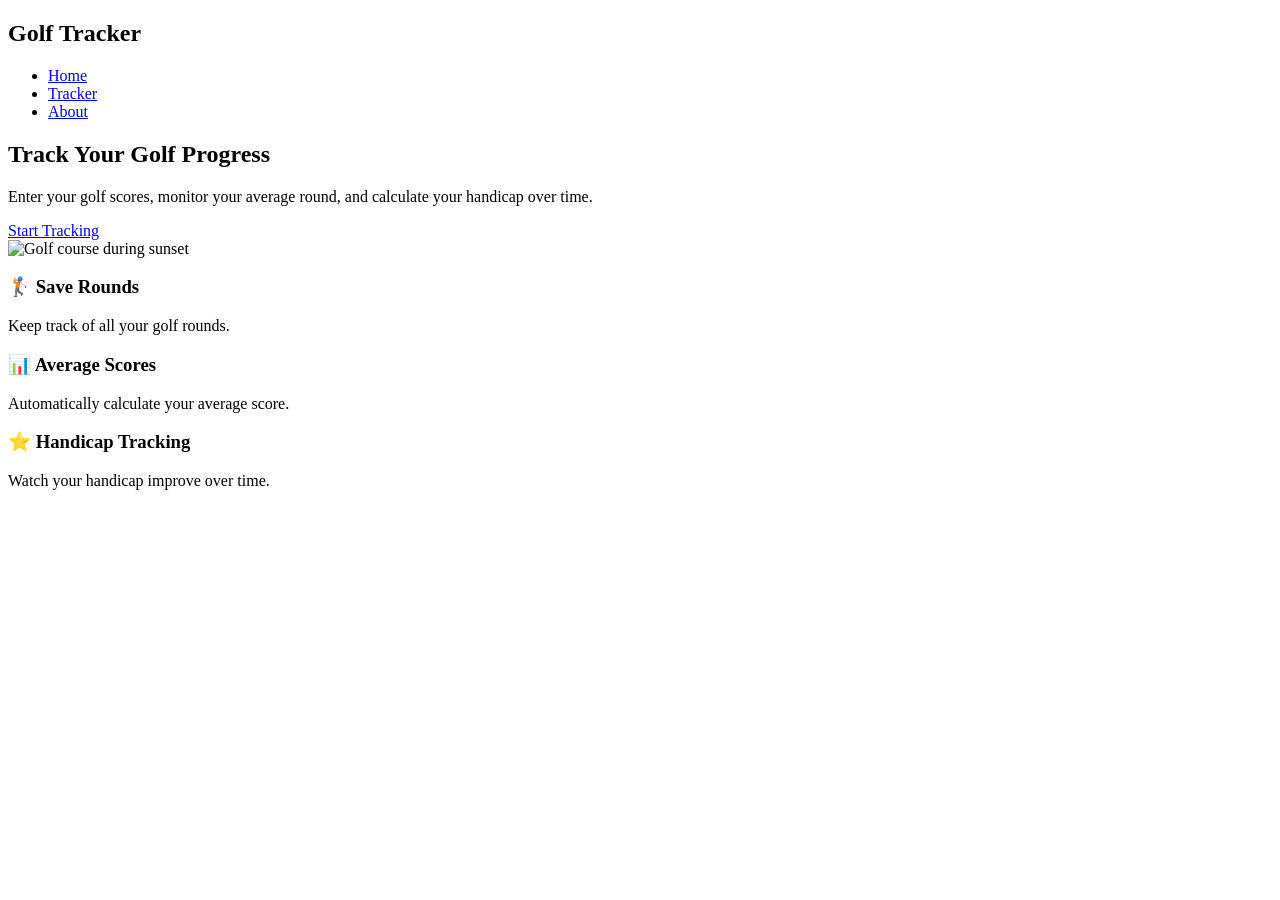
==== index.html @ 3ca9aba5 "Update index.html" ====
<!DOCTYPE html>
<html lang="en">
<head>
    <meta charset="UTF-8">
    <meta name="viewport" content="width=device-width, initial-scale=1.0">
    <title>Golf Handicap Round Tracker</title>

    <link rel="stylesheet" href="style.css">

    <!-- Google Font -->
    <link href="https://fonts.googleapis.com/css2?family=Poppins:wght@300;500;700&display=swap" rel="stylesheet">
</head>
<body>
    <!-- NAVIGATION -->
    <nav>
        <h1>Golf Tracker</h1>

        <ul>
            <li><a href="index.html">Home</a></li>
            <li><a href="tracker.html">Tracker</a></li>
            <li><a href="about.html">About</a></li>
        </ul>
    </nav>
     <!-- HERO -->
     <section class="hero">

        <div class="hero-text">
            <h2>Track Your Golf Progress</h2>

            <p>
                Enter your golf scores, monitor your average round,
                and calculate your handicap over time.
            </p>

            <a href="tracker.html" class="btn">
                Start Tracking
            </a>
        </div>

        <img src="images/golf.jpg"
             alt="Golf course during sunset">

    </section>

    <!-- FEATURES -->
    <section class="features">

        <div class="card">
            <h3>🏌️ Save Rounds</h3>
            <p>Keep track of all your golf rounds.</p>
        </div>

        <div class="card">
            <h3>📊 Average Scores</h3>
            <p>Automatically calculate your average score.</p>
        </div>

        <div class="card">
            <h3>⭐ Handicap Tracking</h3>
            <p>Watch your handicap improve over time.</p>
        </div>

    </section>

</body>
</html>
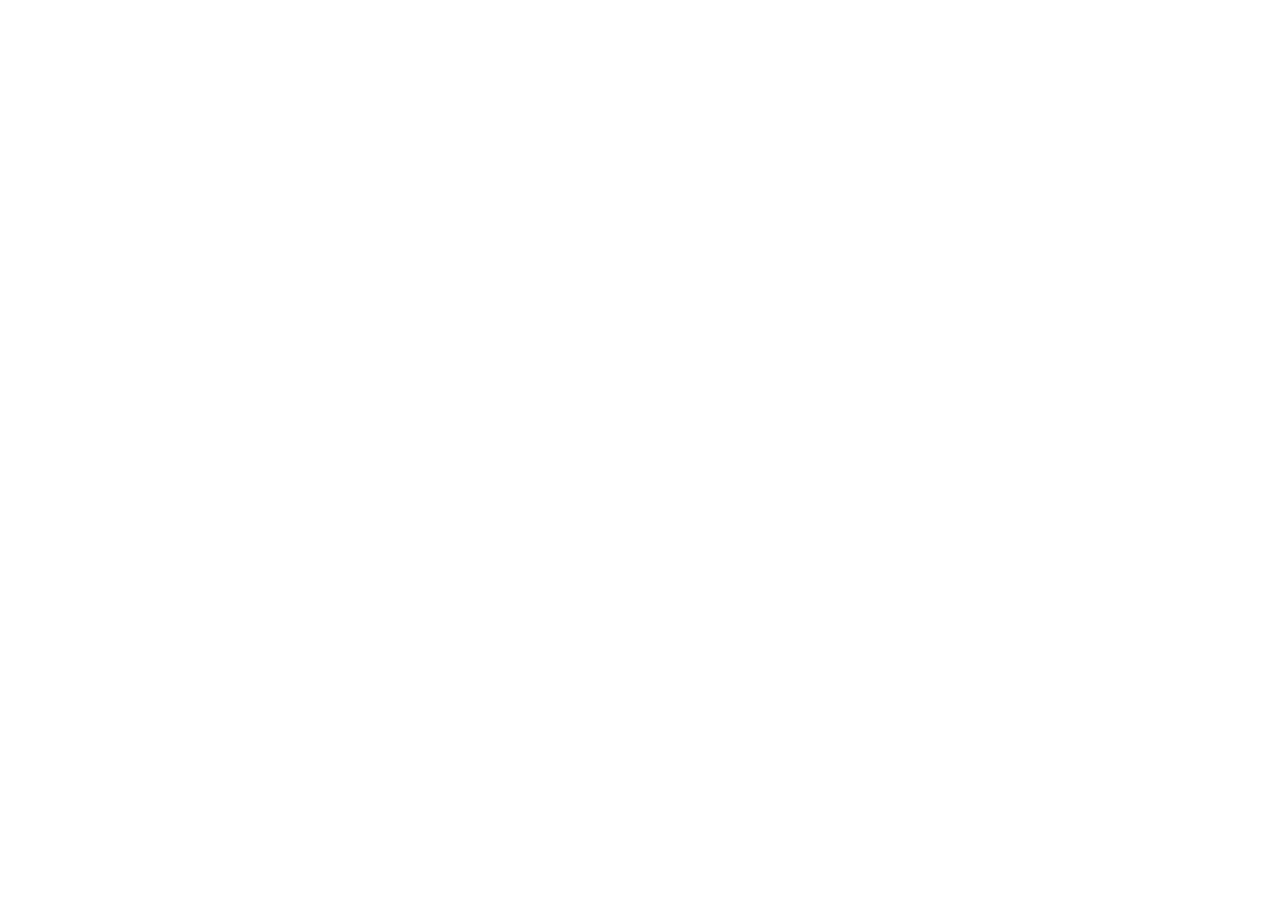
==== commit 5ff1dadf: "Update index.html" ====
--- a/index.html
+++ b/index.html
@@ -11,56 +11,4 @@
     <link href="https://fonts.googleapis.com/css2?family=Poppins:wght@300;500;700&display=swap" rel="stylesheet">
 </head>
 <body>
-    <!-- NAVIGATION -->
-    <nav>
-        <h1>Golf Tracker</h1>
 
-        <ul>
-            <li><a href="index.html">Home</a></li>
-            <li><a href="tracker.html">Tracker</a></li>
-            <li><a href="about.html">About</a></li>
-        </ul>
-    </nav>
-     <!-- HERO -->
-     <section class="hero">
-
-        <div class="hero-text">
-            <h2>Track Your Golf Progress</h2>
-
-            <p>
-                Enter your golf scores, monitor your average round,
-                and calculate your handicap over time.
-            </p>
-
-            <a href="tracker.html" class="btn">
-                Start Tracking
-            </a>
-        </div>
-
-        <img src="images/golf.jpg"
-             alt="Golf course during sunset">
-
-    </section>
-
-    <!-- FEATURES -->
-    <section class="features">
-
-        <div class="card">
-            <h3>🏌️ Save Rounds</h3>
-            <p>Keep track of all your golf rounds.</p>
-        </div>
-
-        <div class="card">
-            <h3>📊 Average Scores</h3>
-            <p>Automatically calculate your average score.</p>
-        </div>
-
-        <div class="card">
-            <h3>⭐ Handicap Tracking</h3>
-            <p>Watch your handicap improve over time.</p>
-        </div>
-
-    </section>
-
-</body>
-</html>
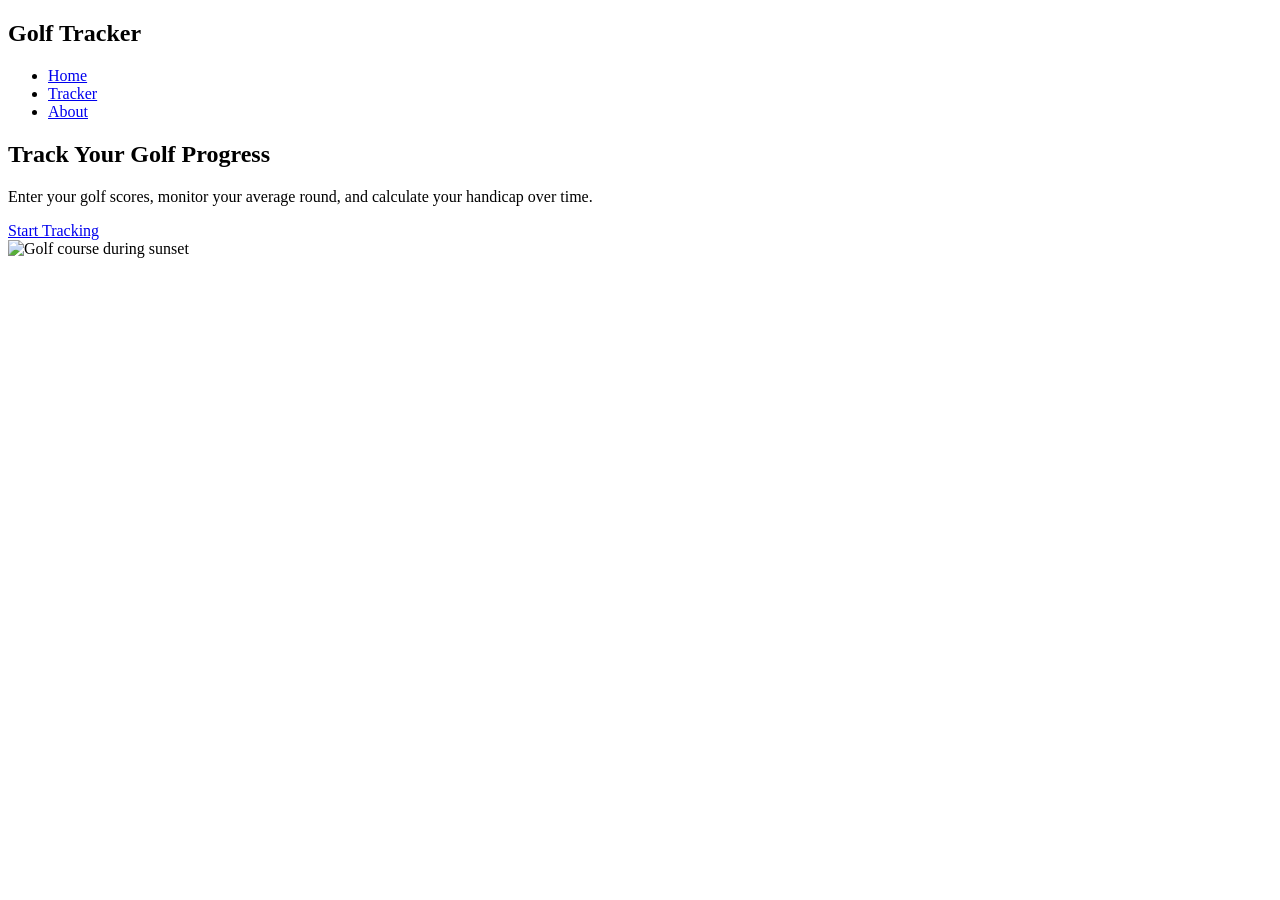
==== commit 2769cd8e: "Update index.html" ====
--- a/index.html
+++ b/index.html
@@ -11,4 +11,35 @@
     <link href="https://fonts.googleapis.com/css2?family=Poppins:wght@300;500;700&display=swap" rel="stylesheet">
 </head>
 <body>
+   <!-- NAVIGATION -->
+   <nav>
+    <h1>Golf Tracker</h1>
 
+    <ul>
+        <li><a href="index.html">Home</a></li>
+        <li><a href="tracker.html">Tracker</a></li>
+        <li><a href="about.html">About</a></li>
+    </ul>
+</nav>
+
+<!-- HERO -->
+<section class="hero">
+
+    <div class="hero-text">
+        <h2>Track Your Golf Progress</h2>
+
+        <p>
+            Enter your golf scores, monitor your average round,
+            and calculate your handicap over time.
+        </p>
+
+        <a href="tracker.html" class="btn">
+            Start Tracking
+        </a>
+    </div>
+
+    <img src="images/golf.jpg"
+         alt="Golf course during sunset">
+
+</section>
+
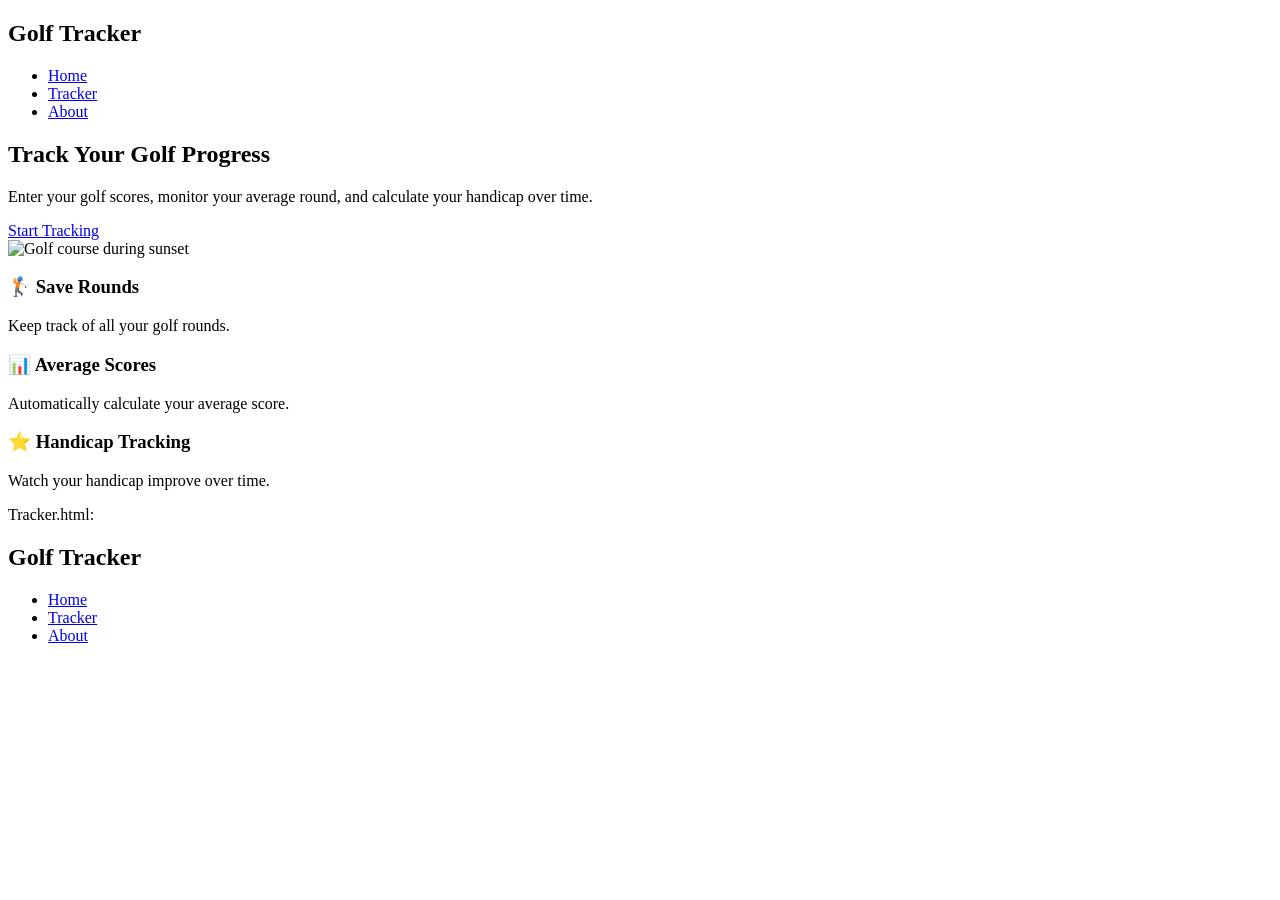
==== commit 2c69b1b2: "Update index.html" ====
--- a/index.html
+++ b/index.html
@@ -42,4 +42,49 @@
          alt="Golf course during sunset">
 
 </section>
+   <!-- FEATURES -->
+   <section class="features">
 
+    <div class="card">
+        <h3>🏌️ Save Rounds</h3>
+        <p>Keep track of all your golf rounds.</p>
+    </div>
+
+    <div class="card">
+        <h3>📊 Average Scores</h3>
+        <p>Automatically calculate your average score.</p>
+    </div>
+
+    <div class="card">
+        <h3>⭐ Handicap Tracking</h3>
+        <p>Watch your handicap improve over time.</p>
+    </div>
+
+</section>
+
+</body>
+</html>
+
+Tracker.html: 
+<!DOCTYPE html>
+<html lang="en">
+<head>
+<meta charset="UTF-8">
+<meta name="viewport" content="width=device-width, initial-scale=1.0">
+<title>Round Tracker</title>
+
+<link rel="stylesheet" href="style.css">
+</head>
+<body>
+
+<!-- NAV -->
+<nav>
+    <h1>Golf Tracker</h1>
+
+    <ul>
+        <li><a href="index.html">Home</a></li>
+        <li><a href="tracker.html">Tracker</a></li>
+        <li><a href="about.html">About</a></li>
+    </ul>
+</nav>
+
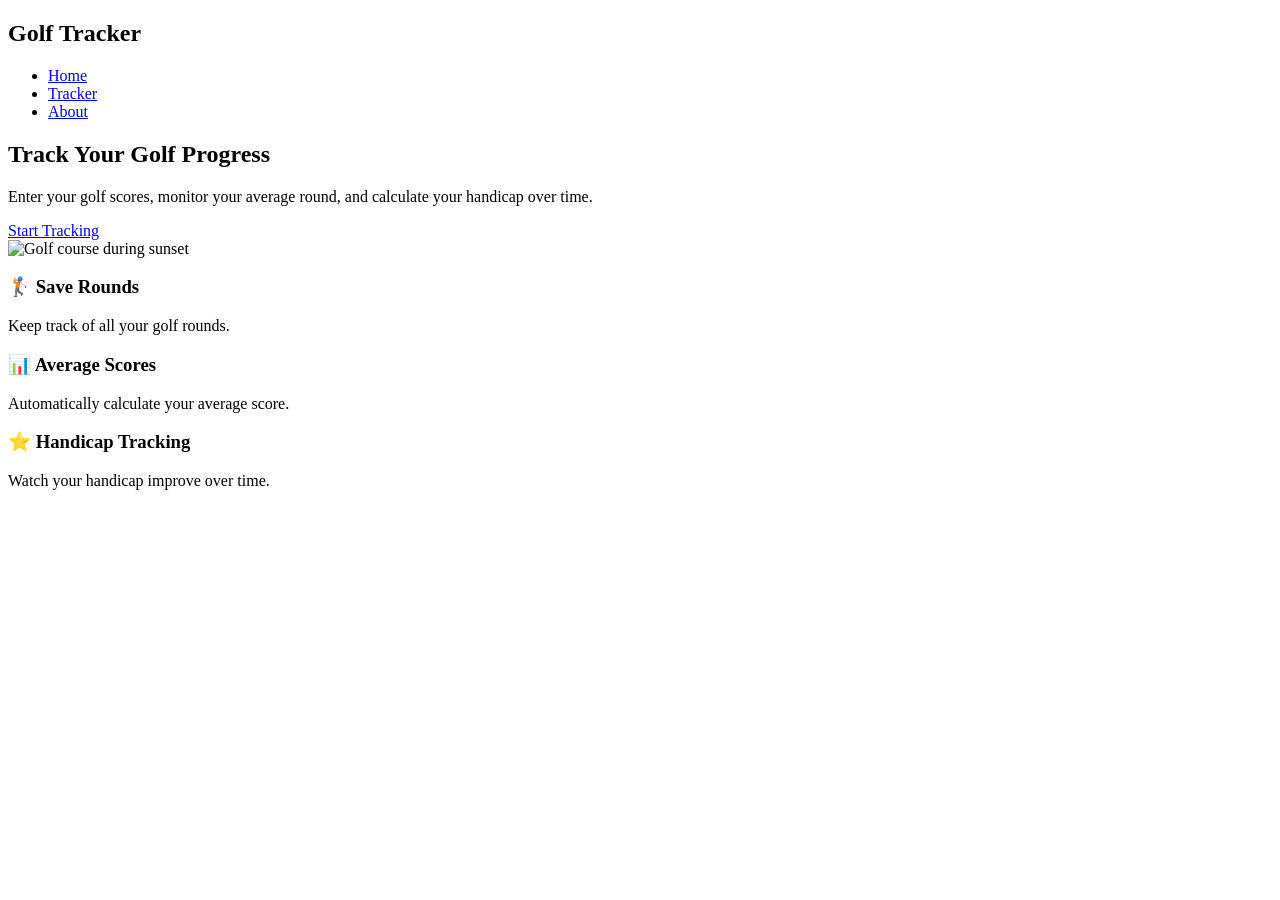
==== commit 2848fc1f: "Update index.html" ====
--- a/index.html
+++ b/index.html
@@ -65,26 +65,3 @@
 </body>
 </html>
 
-Tracker.html: 
-<!DOCTYPE html>
-<html lang="en">
-<head>
-<meta charset="UTF-8">
-<meta name="viewport" content="width=device-width, initial-scale=1.0">
-<title>Round Tracker</title>
-
-<link rel="stylesheet" href="style.css">
-</head>
-<body>
-
-<!-- NAV -->
-<nav>
-    <h1>Golf Tracker</h1>
-
-    <ul>
-        <li><a href="index.html">Home</a></li>
-        <li><a href="tracker.html">Tracker</a></li>
-        <li><a href="about.html">About</a></li>
-    </ul>
-</nav>
-
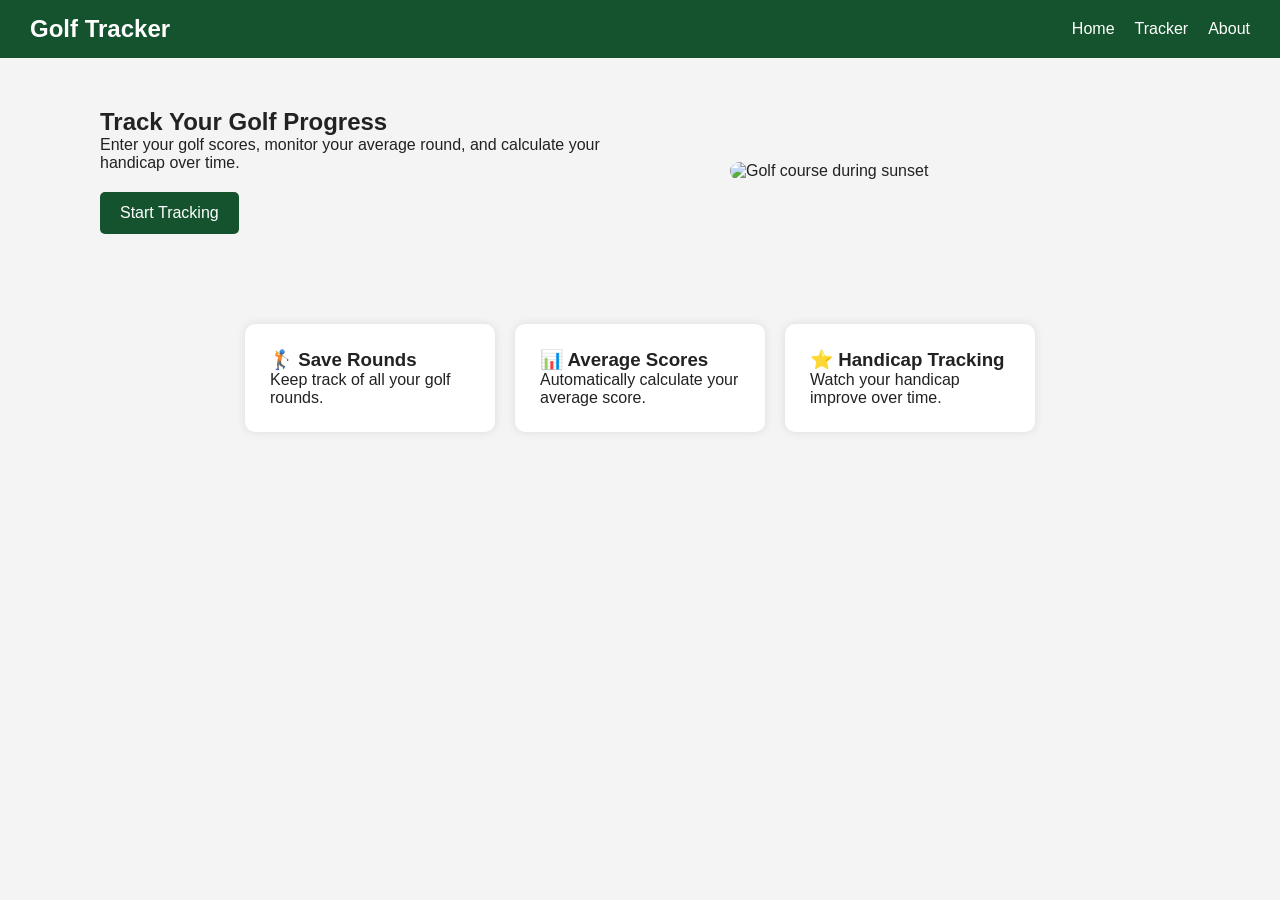
==== commit fba7b2e4: "updated images to.jpg" ====
--- a/index.html
+++ b/index.html
@@ -38,7 +38,7 @@
         </a>
     </div>
 
-    <img src="images/golf.jpg"
+    <img src="https://flagstick.com/wp-content/uploads/2019/11/sunset-photo-.jpg"
          alt="Golf course during sunset">
 
 </section>
--- a/style.css
+++ b/style.css
@@ -0,0 +1,217 @@
+* {
+    margin: 0;
+    padding: 0;
+    box-sizing: border-box;
+}
+
+body {
+    font-family: 'Poppins', sans-serif;
+    background-color: #f4f4f4;
+    color: #222;
+}
+
+/* NAVBAR */
+
+nav {
+    background-color: #14532d;
+    color: white;
+
+    display: flex;
+    justify-content: space-between;
+    align-items: center;
+
+    padding: 15px 30px;
+}
+
+nav ul {
+    display: flex;
+    list-style: none;
+    gap: 20px;
+}
+
+nav a {
+    color: white;
+    text-decoration: none;
+    transition: 0.3s;
+}
+
+nav a:hover {
+    color: gold;
+}
+/* HERO */
+
+.hero {
+    display: flex;
+    justify-content: space-around;
+    align-items: center;
+
+    padding: 50px;
+    gap: 30px;
+}
+
+.hero img {
+    width: 450px;
+    border-radius: 10px;
+}
+
+.hero-text {
+    max-width: 500px;
+}
+
+.btn {
+    display: inline-block;
+
+    margin-top: 20px;
+    padding: 12px 20px;
+
+    background-color: #14532d;
+    color: white;
+
+    text-decoration: none;
+    border-radius: 5px;
+}
+
+.btn:hover {
+    background-color: #1f7a42;
+}
+
+/* FEATURES */
+
+.features {
+    display: flex;
+    justify-content: center;
+    gap: 20px;
+
+    padding: 40px;
+}
+
+.card {
+    background: white;
+    padding: 25px;
+    border-radius: 10px;
+
+    width: 250px;
+
+    box-shadow: 0 0 10px rgba(0,0,0,0.1);
+
+    transition: 0.3s;
+}
+
+.card:hover {
+    transform: translateY(-5px);
+}
+/* TRACKER */
+
+.tracker-section {
+    padding: 40px;
+}
+
+form {
+    display: flex;
+    flex-direction: column;
+
+    max-width: 400px;
+
+    gap: 10px;
+
+    margin-bottom: 30px;
+}
+
+input,
+button {
+    padding: 10px;
+    font-size: 16px;
+}
+
+button {
+    background-color: #14532d;
+    color: white;
+    border: none;
+    cursor: pointer;
+}
+
+button:hover {
+    background-color: #1f7a42;
+}
+
+/* STATS */
+
+.stats {
+    display: flex;
+    gap: 20px;
+
+    margin-bottom: 30px;
+}
+
+.stat-box {
+    background: white;
+    padding: 20px;
+
+    border-radius: 10px;
+
+    width: 200px;
+
+    text-align: center;
+
+    box-shadow: 0 0 10px rgba(0,0,0,0.1);
+}
+
+/* TABLE */
+
+table {
+    width: 100%;
+    border-collapse: collapse;
+    background: white;
+}
+
+th,
+td {
+    border: 1px solid #ddd;
+    padding: 12px;
+}
+
+th {
+    background-color: #14532d;
+    color: white;
+}
+/* ABOUT */
+
+.about-section {
+    padding: 40px;
+}
+
+.about-section img {
+    width: 500px;
+    margin: 20px 0;
+
+    border-radius: 10px;
+}
+
+/* MOBILE */
+
+@media (max-width: 768px) {
+
+    nav {
+        flex-direction: column;
+        gap: 10px;
+    }
+
+    .hero {
+        flex-direction: column;
+        text-align: center;
+    }
+
+    .features {
+        flex-direction: column;
+        align-items: center;
+    }
+
+    .stats {
+        flex-direction: column;
+    }
+
+    .hero img,
+    .about-section img {
+        width: 100%;
+    }
+}
